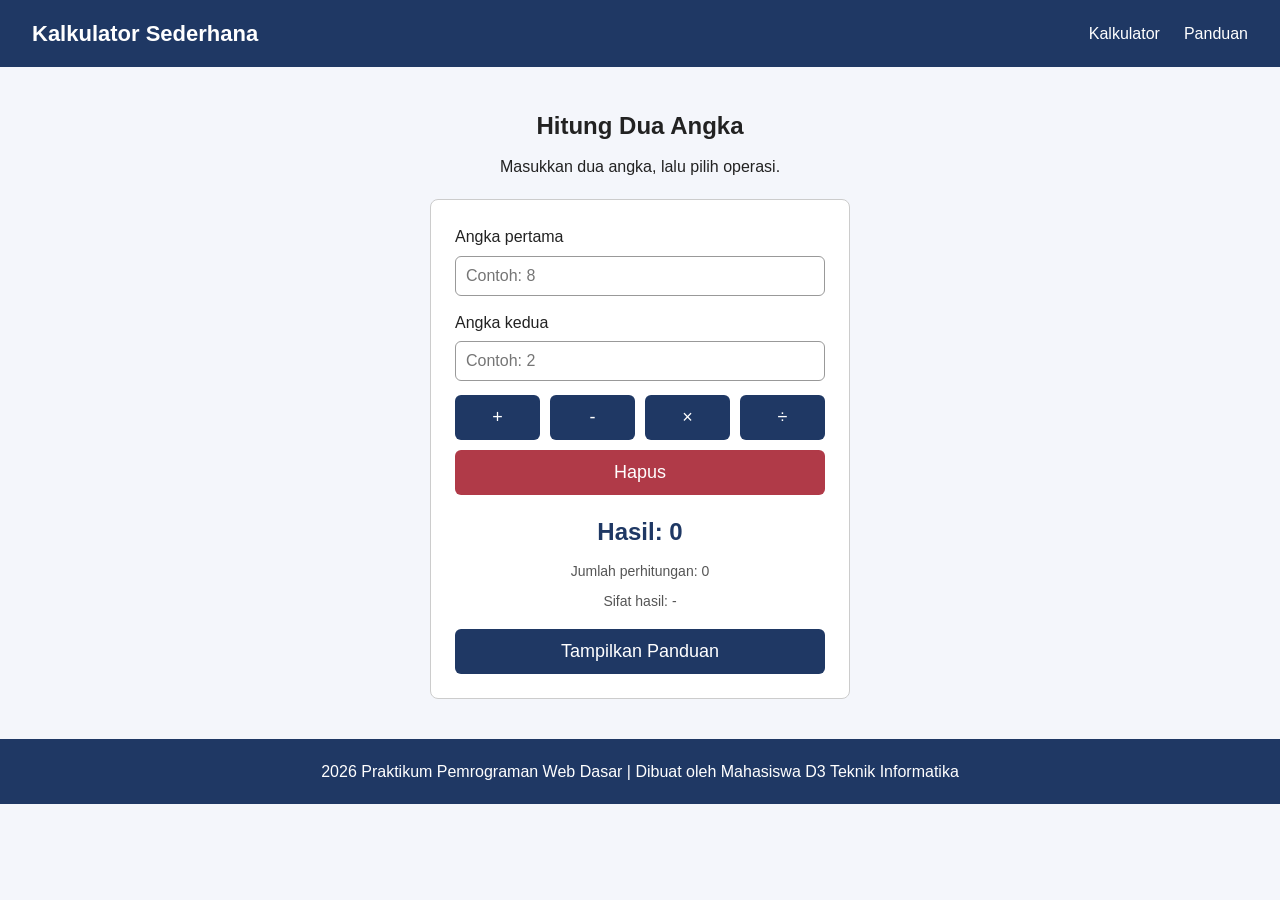
==== index.html @ ba22a5d3 "inisialisasi" ====
<!doctype html>
<html lang="id">
<head>
<meta charset="UTF-8" />
<meta name="viewport" content="width=device-width, initial-scale=1.0" />
<title>Kalkulator Sederhana</title>
<link rel="stylesheet" href="style.css" />
</head>
<body>
<!-- Navbar -->
<header class="navbar">
<h1 class="logo">Kalkulator Sederhana</h1>
<nav>
<ul class="menu">
<li>
<a href="#kalkulator">Kalkulator</a>
</li>
<li>
<a href="#panduan">Panduan</a>
</li>
</ul>
</nav>
</header>
<main>
<!-- Section Kalkulator -->
<section id="kalkulator" class="kalkulator">
<h2 id="judul">Hitung Dua Angka</h2>
<p id="petunjuk">Masukkan dua angka, lalu pilih operasi.</p>
<!-- Kartu Kalkulator -->
<article class="kartu">
<!-- Input angka pertama -->
<label for="angka-a"> Angka pertama </label>
<input type="number" id="angka-a" placeholder="Contoh: 8" />
<!-- Input angka kedua -->
<label for="angka-b"> Angka kedua </label>
<input type="number" id="angka-b" placeholder="Contoh: 2" />
<!-- Tombol operasi -->
<div class="tombol-grid">
<button id="tombol-tambah" type="button">+</button>
<button id="tombol-kurang" type="button">-</button>
<button id="tombol-kali" type="button">×</button>
<button id="tombol-bagi" type="button">÷</button>
</div>
<!-- Tombol hapus -->
<button id="tombol-hapus" class="hapus" type="button">Hapus</button>
<!-- Hasil perhitungan -->
<p id="hasil" class="hasil">Hasil: 0</p>
<!-- Statistik -->
<p id="statistik">Jumlah perhitungan: 0</p>
<!-- Sifat hasil -->
<p id="sifat-hasil">Sifat hasil: -</p>
<!-- Tombol panduan -->
<button id="tombol-panduan" type="button">Tampilkan Panduan</button>
</article>
</section>
<!-- Section Panduan -->
<section id="panduan" style="display: none">
<h2>Panduan Penggunaan</h2>
<ol>
    <li>Masukkan angka pertama.</li>
<li>Masukkan angka kedua.</li>
<li>Pilih salah satu operasi: tambah, kurang, kali, atau bagi.</li>
<li>Hasil perhitungan akan ditampilkan pada bagian hasil.</li>
<li>
Statistik jumlah perhitungan akan bertambah setiap kali perhitungan
berhasil.
</li>
<li>Gunakan tombol Hapus untuk mengosongkan kedua input.</li>
<li>
Gunakan tombol Tampilkan Panduan untuk melihat atau menyembunyikan
panduan.
</li>
</ol>
</section>
</main>
<!-- Footer -->
<footer>
<p id="info-pembuat">&copy; 2026 Praktikum Pemrograman Web Dasar</p>
</footer>
<!-- JavaScript -->
<script src="script.js"></script>
</body>
</html>
---- style.css ----
* {
margin: 0;
padding: 0;
box-sizing: border-box;
}
body {
font-family: Arial, sans-serif;
color: #222;
background-color: #f4f6fb;
line-height: 1.6;
}
.navbar {
display: flex;
justify-content: space-between;
align-items: center;
padding: 16px 32px;
background-color: #1f3864;
color: white;
}
.logo {
font-size: 22px;
}
.menu {
display: flex;
gap: 24px;
list-style: none;
}
.menu a {
color: white;
text-decoration: none;
}
/* ========================= AREA KALKULATOR ========================= */
.kalkulator {
display: flex;
flex-direction: column;
align-items: center;
padding: 40px 20px;
text-align: center;
}
.kalkulator h2 {
margin-bottom: 8px;
}
/* ========================= KARTU KALKULATOR ========================= */
.kartu {
width: 100%;
max-width: 420px;
margin-top: 20px;
padding: 24px;
text-align: left;
border: 1px solid #ccc;
border-radius: 8px;
background-color: white;
}
label {
display: block;
margin-bottom: 6px;
}
input {
width: 100%;
padding: 10px;
margin-bottom: 14px;
border: 1px solid #999;
border-radius: 6px;
font-size: 16px;
}
/* ========================= TOMBOL OPERASI ========================= */
.tombol-grid {
display: grid;
grid-template-columns: repeat(4, 1fr);
gap: 10px;
margin-bottom: 10px;
}
button {
padding: 12px 16px;
font-size: 18px;
background-color: #1f3864;
color: white;
border: none;
border-radius: 6px;
cursor: pointer;
}
button:hover {
background-color: #2e5597;
}
/* ========================= TOMBOL HAPUS ========================= */
.hapus {
width: 100%;
background-color: #b03a48;
}
.hapus:hover {
background-color: #8f2e3a;
}
/* ========================= HASIL ========================= */
.hasil {
    margin-top: 18px;
font-size: 24px;
font-weight: bold;
color: #1f3864;
text-align: center;
}
/* ========================= STATISTIK ========================= */
#statistik,
#sifat-hasil {
margin-top: 8px;
text-align: center;
font-size: 14px;
color: #555;
}
/* ========================= TOMBOL PANDUAN ========================= */
#tombol-panduan {
width: 100%;
margin-top: 16px;
}
/* =========================
PANDUAN
========================= */
#panduan {
max-width: 700px;
margin: 0 auto 40px;
padding: 24px;
background-color: white;
border: 1px solid #ccc;
border-radius: 8px;
}
#panduan h2 {
margin-bottom: 12px;
color: #1f3864;
}
#panduan ol {
padding-left: 24px;
}
#panduan li {
margin-bottom: 8px;
}
footer {
padding: 20px 32px;
text-align: center;
background-color: #1f3864;
color: white;
}
/* ========================= RESPONSIVE ========================= */
@media (max-width: 480px) {
.navbar {
flex-direction: column;
gap: 12px;
}
.kartu {
padding: 16px;
}
.tombol-grid {
grid-template-columns: repeat(2, 1fr);
}
}
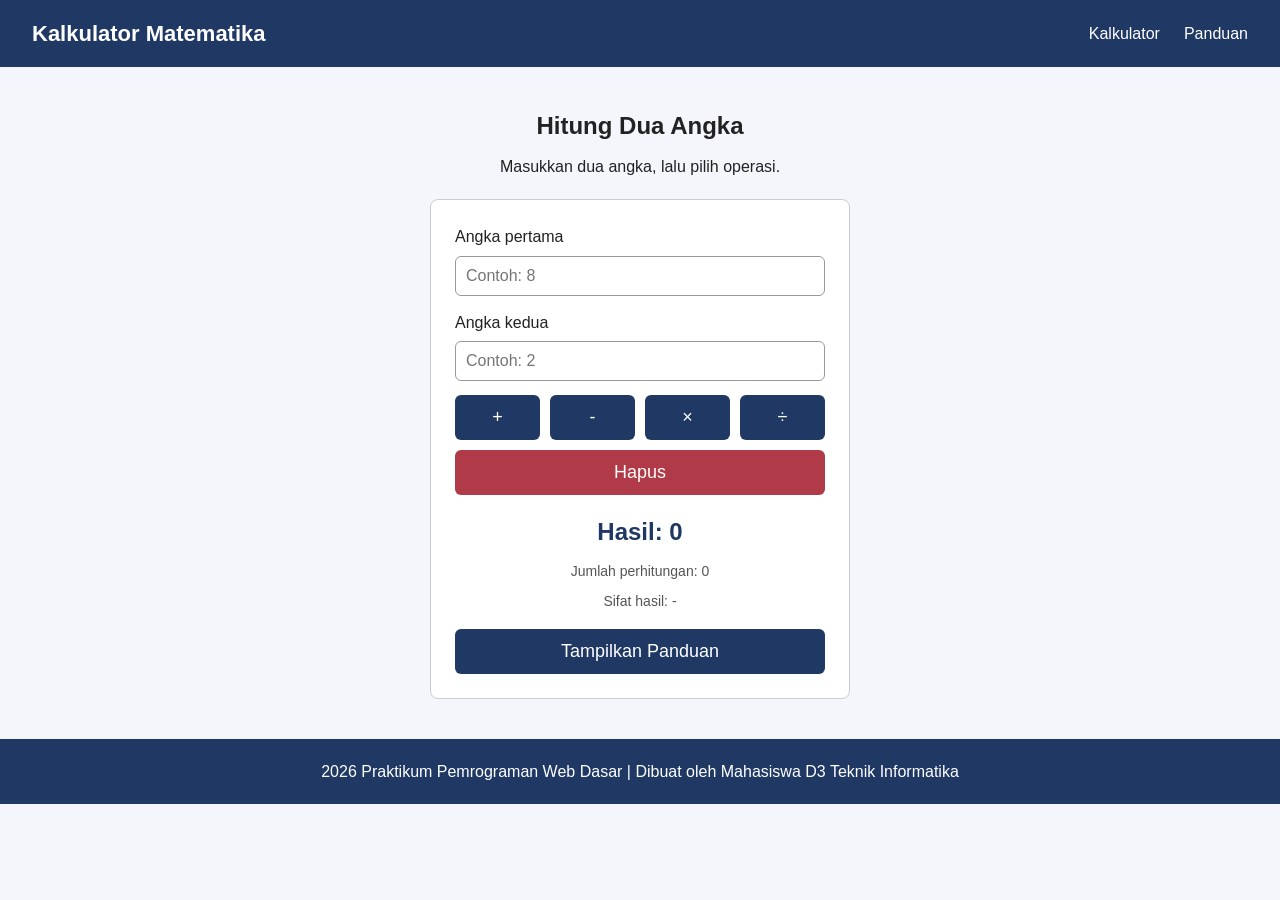
==== commit 6ed39e06: "merubah nama kalkulator" ====
--- a/index.html
+++ b/index.html
@@ -9,7 +9,7 @@
 <body>
 <!-- Navbar -->
 <header class="navbar">
-<h1 class="logo">Kalkulator Sederhana</h1>
+<h1 class="logo">Kalkulator Matematika</h1>
 <nav>
 <ul class="menu">
 <li>
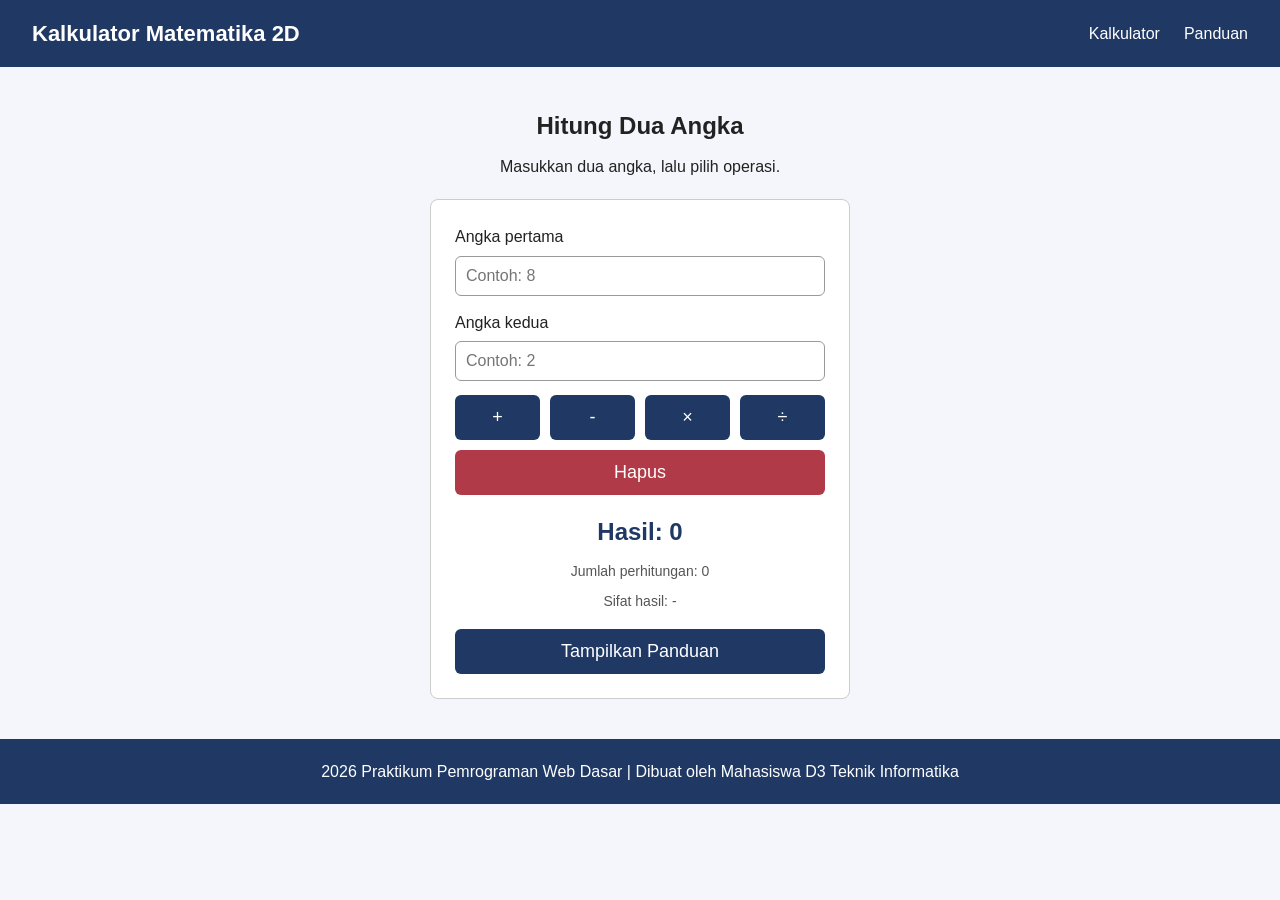
==== commit 61483c73: "menambahkan 2D" ====
--- a/index.html
+++ b/index.html
@@ -9,7 +9,7 @@
 <body>
 <!-- Navbar -->
 <header class="navbar">
-<h1 class="logo">Kalkulator Matematika</h1>
+<h1 class="logo">Kalkulator Matematika 2D</h1>
 <nav>
 <ul class="menu">
 <li>
